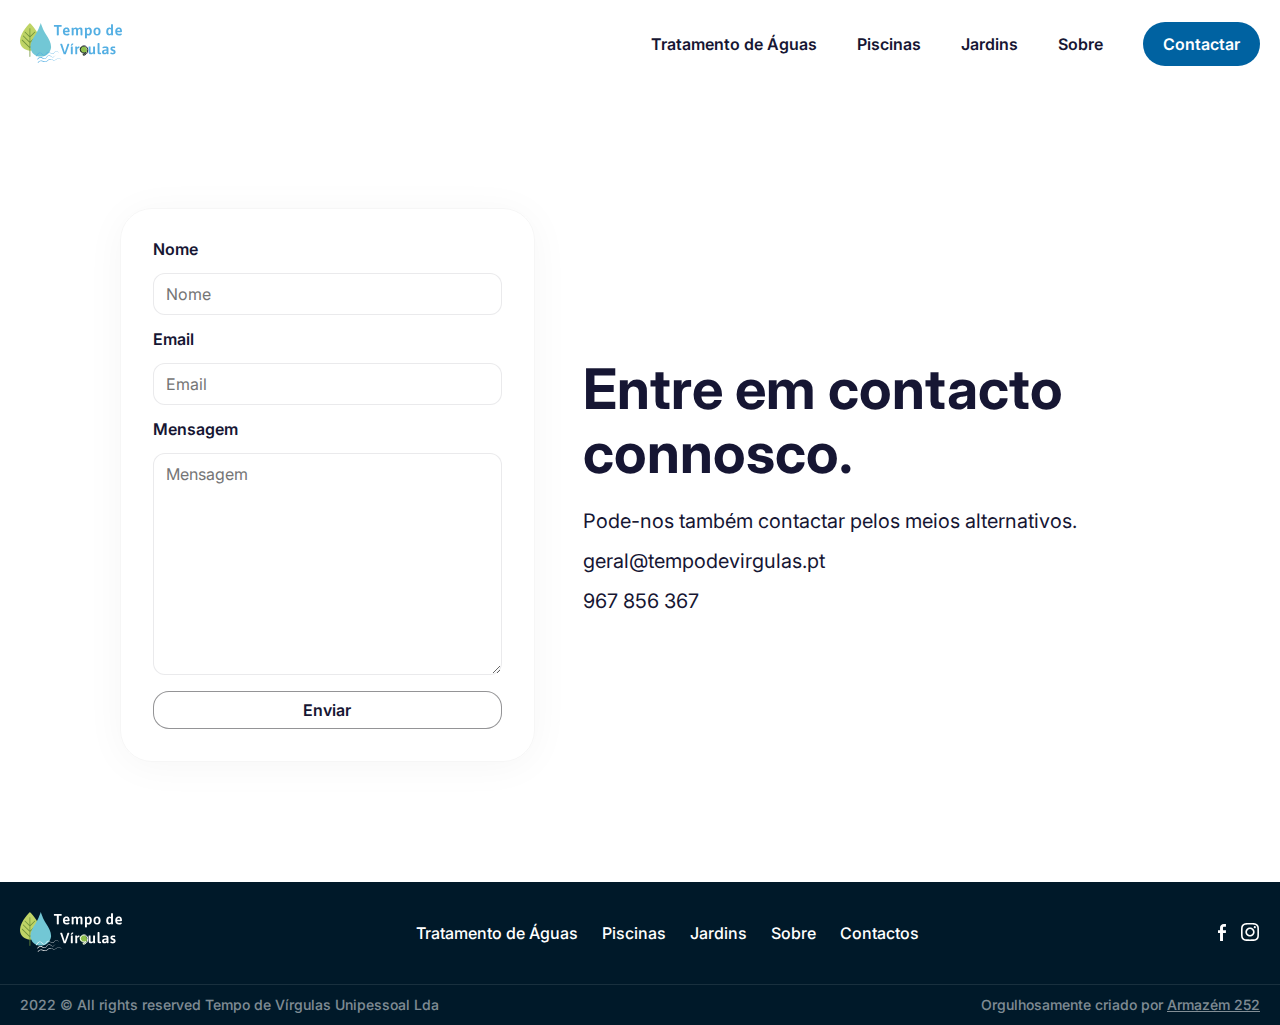
==== contactos.html @ 51889de9 "commit" ====
<!DOCTYPE html>
<html lang="pt-pt">
<head>
    <meta charset="UTF-8">
    <meta http-equiv="X-UA-Compatible" content="IE=edge">
    <meta name="viewport" content="width=device-width, initial-scale=1.0">
    <title>Contactos</title>
    <meta name="description" content="Especialistas em manutenção de piscinas e tratamento de águas em Santo André. Contacte-nos!">
    <link rel="shortcut icon" href="/imagens/favicon.ico" type="image/x-icon">
    <link rel="stylesheet" href="css/style.css">
    <link rel="stylesheet" href="css/media.queries.css">
</head>
<body onresize = "changesize()">
    <header>
        <div class="topbar">
            <a href="index.html"><img src="imagens/logo-horizontal.svg" alt="logotipo"> </a>
            <div class="burger-menu" onclick="clickMenu()">
                <img src="imagens/menu.svg" alt="">
                <p class="text-menu-burger">Menu</p>
            </div>
        </div>
        <div class="line-footer-bottom-footer-2"></div>
        <div class="navigation-nav" id="menu">
            <ul>
                <li><a class="link-navigation" href="tratamentoaguas.html">Tratamento de Águas</a></li>
                <li><a class="link-navigation" href="piscinas.html">Piscinas</a></li>
                <li><a class="link-navigation" href="jardins.html">Jardins</a></li>
                <li><a class="link-navigation" href="sobre.html">Sobre</a></li>
                <li><a class="button-solid-navigation" href="contactos.html">Contactar</a></li>
            </ul>
        </div>
    </header>

    <!--Section-Form-->

    
    <section class="section-contacts">
        <div class="formulario">
            <form class="form-content" action="https://api.staticforms.xyz/submit" method="post">
                <label>Nome</label>
                <input class="input01" type="text" name="name" placeholder="Nome" autocomplete="off" required>
                <label>Email</label>
                <input class="input01" type="email" name="email" placeholder="Email" autocomplete="off" required>
                <label>Mensagem</label>
                <textarea  class="textarea01" class="input01"  name="message" cols="30" rows="10" placeholder="Mensagem" required></textarea>
                <button class="button-solid-form" type="submit">Enviar</button>
                <input class="input01" type="hidden" name="accessKey" value="64ff8dcf-dc8e-4091-83a9-a7719559edc6">
                <input class="input01" type="hidden" name="redirectTo" value="https://www.tempodevirgulas.pt/enviado.html">
            </form>
        </div>
        <div class="hero-content">
            <h1>Entre em contacto connosco.</h1>
            <div>
                <p>Pode-nos também contactar pelos meios alternativos.</p>
                <br>
                <p>geral@tempodevirgulas.pt</p> <br>
                <p>967 856 367</p>
            </div>
        </div>
    </section>


    <!--Footer-->

    <footer>
        <div class="footer-content">
            <div>
                <a href="index.html"><img src="imagens/logo-horizontal-white.svg" alt=""></a>
            </div>
            <div class="footer-navigation">
                <ul>
                    <li><a href="tratamentoaguas.html">Tratamento de Águas</a></li>
                    <li><a href="piscinas.html">Piscinas</a></li>
                    <li><a href="jardins.html">Jardins</a></li>
                    <li><a href="sobre.html">Sobre</a></li>
                    <li><a href="contactos.html">Contactos</a></li>
                </ul>
            </div>
            <div class="footer-icons-social-media">
                <ul>
                    <li><a href="http://www.facebook.com"><img src="imagens/facebook.svg" alt=""></a></li>
                    <li><a href="http://www.instagram.com"><img src="imagens/instagram.svg" alt=""></a></li>
                </ul>
            </div>
        </div>
    </footer>

    <!--Linha-a-separar-->
    
    <div class="line-footer-bottom-footer"></div>

    <!--Bottom-footer-->

    <div class="bottom-footer">
        <div class="bottom-footer-content">
            <p>2022 © All rights reserved Tempo de Vírgulas Unipessoal Lda</p>
            <p>Orgulhosamente criado por <a target="_blank" href="http://www.252.pt">Armazém 252</a></p>
        </div>
    </div>

    <script>
        function changesize(){
            if (window.innerWidth >= 840){
                menu.style.display = 'flex'
            } else {
                menu.style.display = 'none'
            }
        }

        function clickMenu(){
            if (menu.style.display == 'block') {
                menu.style.display = 'none'
            } else {
                menu.style.display = 'block'
            }
        }
    </script>
</body>
</html>
---- css/style.css ----
@charset "UTF-8";
@import url('https://fonts.googleapis.com/css2?family=Inter:wght@100;200;300;400;500;600;700;800;900&display=swap');

body{
    color: #161633;
    margin: 0px;
    padding: 0px;
    font-family: 'Inter';
    font-style: normal;
    font-weight: 600;
    font-size: 16px;
    line-height: 100%;
}

h1{
    font-family: 'Inter';
    font-style: normal;
    font-weight: 700;
    font-size: 56px;
    line-height: 64px;
    margin: 0px;
}

h2{
    font-family: 'Inter';
    font-style: normal;
    font-weight: 600;
    font-size: 48px;
    line-height: 52px;
    margin: 0px;
}

h3{
    font-family: 'Inter';
    font-style: normal;
    font-weight: 500;
    font-size: 40px;
    line-height: 48px;
    margin: 0px;
}

p{
    font-family: 'Inter';
    font-style: normal;
    font-weight: 400;
    font-size: 20px;
    line-height: 24px;
    margin: 0px;
}

a{
    color: #0062A1;
    text-decoration: none;
}

ul{
    list-style: none;
}

.link-solid-arrow{
    display: flex;
    flex-direction: row;
    gap: 8px;
}

/** Section-header **/


header{
    display: flex;
    flex-direction: row;
    justify-content: space-between;
    max-width: 1432px;
    align-items: center;
    margin: 24px auto 24px auto;
}

.navigation-nav > ul{
    display: flex;
    list-style: none;
}

.link-navigation{
    padding: 12px 20px;
    color: #161633;
}

.button-solid-navigation{
    padding: 12px 20px;
    color: white;
    background-color: #0062A1;
    border-radius: 999px;
    margin-left: 20px;
}

/** section-hero **/


.hero{
    display: flex;
    flex-direction: row;
    align-items: center;
    margin: auto;
    max-width: 1188px;
    padding: 120px 0px;
    gap: 100px;
}

.hero-video{
    border-radius: 32px;
}

.hero-content{
    display: flex;
    gap: 24px;
    max-width: 578px;
    flex-direction: column;
}

/** Section-services **/

.section-services-background{
    background-color: rgba(0, 98, 161, 0.04);
    margin: auto;
    padding: 120px 0px;
    justify-content: center;
}

.section-services{
    justify-content: space-between;
    display: flex;
    flex-direction: row;
    max-width: 1188px;
    margin: auto;
    align-content: center;
    flex-wrap: wrap;
}

.section-services-copy{
    max-width: 578px;
    gap: 24px;
    flex-direction: column;
    display: flex;
}

.subtitle-sections{
    color: #0062A1;
    display: flex;
    width: fit-content;
    flex-direction: row;
    align-items: flex-start;
    padding: 4px 12px;
    border: 1px solid rgba(0, 98, 161, 0.4);
    border-radius: 999px;

    /**Font**/

    font-family: 'Inter';
    font-style: normal;
    font-weight: 600;
    font-size: 12px;
    line-height: 20px;
}

.section-services-tags{
    align-items: center;
    display: flex;
}

.list-tags-services{
    display: flex;
    flex-wrap: wrap;
    max-width: 456px;
    gap: 10px;
    margin: 0px;
}

.tag-services{
    margin: 0px;
    display: flex;
    flex-direction: row;
    align-items: flex-start;
    padding: 12px 16px;
   
    /* light/subtle */

    border: 1px solid rgba(20, 20, 31, 0.08);
    border-radius: 20px;
}

/*Section-About*/

.section-about{
    margin: auto;
    padding: 120px 0px;
    display: grid;
    flex-direction: column;
    gap: 120px;
}


.section-about-copy{
    display: flex;
    flex-direction: column;
    padding: 0px;
    margin: auto;
    gap: 24px;
    max-width: 700px;
}

.section-about-images{
    margin: auto;
    display: flex;
    flex-direction: row;
    gap: 32px;
}

.section-about-images > div{
    display: flex;
    flex-direction: column;
    gap: 32px;
}

/** Footer **/

footer{
    position: ab;
    background-color: #001929;
    bottom: 0;
}

.footer-content{
    display: flex;
    flex-direction: row;
    align-items: center;
    padding: 24px 0px;
    justify-content: space-between;
    margin: auto;
    max-width: 1433px;
}

.footer-navigation > ul{
    display: flex;
    flex-direction: row;
    gap: 24px;
}

.footer-navigation > ul > li > a{
    font-family: 'Inter';
    font-style: normal;
    font-weight: 510;
    font-size: 16px;
    line-height: 16px;
    color: white;
}

.footer-icons-social-media > ul{
    display: flex;
    flex-direction: row;
    gap: 8px;
}

.bottom-footer{
    background-color: #001929;
}

.bottom-footer-content{
    display: flex;
    flex-direction: row;
    justify-content: space-between;
    margin: auto;
    padding: 10px 0px;
    max-width: 1433px;
}

.line-footer-bottom-footer{
    background-color: hsla(203, 100%, 8%, 0.9);
    width: 100%;
    height: 1px;
}

.line-footer-bottom-footer-2{
    display: none;
    background: rgba(0, 25, 41, 0.9);
    width: 100%;
    height: 1px;
}


.bottom-footer-content > p{
    font-family: 'Inter';
    font-style: normal;
    font-weight: 510;
    font-size: 14px;
    line-height: 20px;
    color: hwb(0 100% 0% / 0.506);
}

.bottom-footer-content > p > a{
    text-decoration: underline;
    color: hwb(0 100% 0% / 0.506);
}

/*
    Tratamento Águas
*/

.section-hero-images{
    margin: auto;
    display: flex;
    flex-direction: row;
}

.section-hero-images > img{
    width: 100%;
}

.section-hero-pages{
    margin: auto;
    padding: 120px 0px;
    display: grid;
    flex-direction: column;
    gap: 120px;
}

.section-calcario{
    margin: auto;
    padding: 0px 0px;
    display: grid;
    flex-direction: column;
    gap: 120px;
}

.section-cards{
    display: flex;
    margin: auto;
    padding: 120px 0px;
    justify-content: center;
}

.cards-agua{
    display: flex;
    flex-direction: row;
    max-width: 1188px;
    gap: 32px;
}

.card-agua{
    margin: 0px;
    display: flex;
    flex-direction: column;
    gap: 16px;
    /* neutral/white */

    background: #FFFFFF;
    /* light/soft */

    border: 1px solid rgba(20, 20, 31, 0.04);
    box-shadow: 0px 4px 40px rgba(0, 0, 0, 0.04);
    border-radius: 16px;
    padding: 32px;
    width: fit-content;
    height: fit-content;

}

.title-min{
    font-weight: 600;
    font-size: 20px;
    line-height: 24px;
    margin: 0px;
    display: flex;
    flex-direction: row;
    align-items: flex-start;
}

.section-tratamento-background{
    background-color: rgba(0, 98, 161, 0.04);
    margin: auto;
    padding: 120px 0px;
    justify-content: center;
    display: flex;
    flex-direction: column;
    gap: 120px;

}

.section-tratamento{
    justify-content: space-between;
    display: flex;
    flex-direction: row;
    max-width: 1188px;
    margin: auto;
    align-content: center;
    flex-wrap: wrap;
    gap: 32px;
}

#tratamento02{
    flex-direction: row-reverse;
}

.section-tratamento-copy{
    max-width: 578px;
    gap: 24px;
    flex-direction: column;
    display: flex;
    justify-content: center;
}

.section-tratamento-image > img{
    width: 100%;
}

.section-contacts{
    display: flex;
    margin: auto;
    justify-content: center;
    align-items: center;
    padding: 120px 0px;
    gap: 48px;
}

.form-content{
    display: flex;
    flex-direction: column;
    padding: 32px;
    border: 1px solid rgba(20, 20, 31, 0.04);
    box-shadow: 0px 4px 40px rgba(0, 0, 0, 0.04);
    border-radius: 32px;
    gap: 16px;
}

label{
    font-size: 16px;
    color: #161633;
}

.input01{
    font: 16px;
    padding: 10px 12px;
    border-radius: 12px;
    border: 1px solid rgba(220, 220, 224, 0.6);
    border-radius: 12px;
    font-size: 16px;
    font-family: 'inter';
}

.input01:hover{
    border: 1px solid rgb(128, 128, 131);

}

.input01:focus{
    border: 1px solid rgb(0, 0, 0);
}

.textarea01{
    font: 16px;
    padding: 10px 12px;
    border-radius: 12px;
    border: 1px solid rgba(220, 220, 224, 0.6);
    border-radius: 12px;
    font-size: 16px;
    font-family: 'inter';
}

.button-solid-form{
    font-size: 16px;
    font-family: 'Inter';
    font-style: normal;
    font-weight: 600;
    padding: 8px 12px;
    color: #161633;
    background-color: white;
    border: 1px solid rgba(118, 118, 121, 0.784);
    border-radius: 16px;
}

.button-solid-form:hover{
    background-color: #0062A1;
    color: white;
}

.section-thanks{
    display: flex;
    margin: auto;
    justify-content: center;
    align-items: center;
    padding: 120px 0px 240px 0px;
    gap: 48px;
}
---- css/media.queries.css ----
@charset "UTF-8";
@import url('https://fonts.googleapis.com/css2?family=Inter:wght@100;200;300;400;500;600;700;800;900&display=swap');


@media screen and (max-width: 1450px){
    header{
        padding: 20px;
        margin: 0px;
    }

    .hero{
        padding: 120px 40px;
    }

    .section-services-background{
        padding: 120px 40px;
    }

    footer{
        padding: 0px 20px;
    }

    .bottom-footer{
        padding: 0px 20px;
    }
}

@media screen and (max-width: 1222px){
    header{
        padding: 20px;
        margin: 0px;
    }

    footer{
        padding: 0px 20px;
    }

    .bottom-footer{
        padding: 0px 20px;
    }

    .hero-video{
        width: 100%;
    }

    .section-hero-pages{
        padding: 120px 40px;
    }

    .section-cards{
        padding: 120px 40px;
    }

    .section-tratamento-background{
        padding: 120px 40px;
    }

    .section-tratamento{
        flex-wrap: nowrap;
    }

}

@media screen and (max-width: 1156px){

    .section-services{
        flex-wrap: wrap;
        gap: 80px;
    }

    .section-services-tags > ul{
        padding: 0px;
    }

    .section-hero-pages{
        padding: 120px 40px;
    }

    .section-tratamento{
        flex-wrap: wrap;
        justify-content: left;
    }

    .section-contacts{
        padding: 120px 20px;
    }

}

@media screen and (max-width: 980px){

    .hero{
        flex-wrap: wrap;
        flex-direction: column-reverse;
    }

    .section-contacts{
        padding: 120px 20px;
    }
}

@media screen and (max-width: 840px){

    body{
        margin: 0px;
    }

    h1{
       font-size: 40px;
       line-height: 48px;
    }

    h2{
        font-size: 34px;
        line-height: 40px;
    }

    h3{
        font-size: 28px;
        line-height: 34px;
    }

    header{
        display: block;
        margin: 0px;
        padding: 0px;

    }

    .topbar{
        padding: 20px;
        display: flex;
        justify-content: space-between;
        flex-direction: row;
        margin: auto;
        align-items: center;
    }

    .text-menu-burger{
        font-size: 16px;
    }

    .burger-menu{
        display: flex;
        gap: 4px;
        cursor: pointer;
    }

    .line-footer-bottom-footer-2{
        display: none;
        background-color: #F1F1F1;
        margin: 0px 10px;
    }

    .navigation-nav{
        display: none;
        background-color: white;
        height: 100%;
    }
    .navigation-nav > ul{
        display: block;
        margin: 0px;
        padding: 20px;
    }

    .navigation-nav > ul > li{
        margin: 0px;
        padding: 12px 0px;
    }
    
    .navigation-nav > ul > li > a{
        margin: 0px;
        padding: 0px 0px;
    }

    .link-navigation{
        padding: 0px 20px;
        color: #161633;
        font-size: 28px;
        font-weight: 400;
    }

    .button-solid-navigation{
        padding: 12px 20px;
        color: #161633;
        background-color: #0063a100;
        border-radius: 0px;
        margin-left: 0px;
        font-size: 28px;
        font-weight: 400;
    }

    .hero{
        flex-wrap: wrap;
        padding: 80px 20px;
        gap: 60px;
        flex-direction: column-reverse;
    }

    .hero-video{
        width: 100%;
    }

    .section-services{
        gap: 60px;
    }
    
    .section-services-background{
        padding: 80px 20px;
        gap: 60px;
    }
    
    .list-tags-services{
        padding: 0px;
    }

    .section-about{
        padding: 80px 20px;
        margin: 0px;
        gap: 60px;
    }

    .section-about-images{
        flex-wrap: wrap;
    }

    .section-about-images > img{
        width: 92vw;
        height: 100%;
    }
    
    .section-about-images > div > img{
        width: 92vw;
    }

    footer{
        padding: 20px 20px;
    }

    .footer-content{
        padding: 0px;
        display: grid;
        flex-direction: column;
        gap: 24px;
    }
    
    .footer-navigation > ul{
        display: flex;
        flex-direction: column;
        gap: 24px;
        padding: 0px;
    }

    .footer-icons-social-media > ul{
        display: flex;
        flex-direction: column;
        gap: 8px;
        padding: 0px;
    }

    .bottom-footer-content{
        padding: 20px 20px;
        display: grid;
        gap: 8px;
    }

    .section-hero-pages{
        padding: 80px 20px;
        gap: 40px;
    }

    .section-calcario{
        padding: 80px 20px;
    }

    .section-cards{
        padding: 0px 20px 80px 20px;

    }

    .cards-agua{
        display: flex;
        flex-wrap: wrap;
    }

    .section-tratamento-background{
        padding: 80px 20px;
    }

    .section-tratamento{
        gap: 32px;
    }
    
    .section-contacts{
        flex-direction: column-reverse;
        flex-wrap: wrap;
        left: 0%;
        gap: 48px;
        padding: 80px 20px;
        margin: auto;
        width: fit-content;
    }

    .formulario{
        flex-direction: row-reverse;
        margin: 0px;
        width: fit-content;
    }

    .form-content{
        display: flex;
    }


    .section-thanks{
        padding: 120px 20px;
    }
}

@media screen and (min-width: 840px) {
    .burger-menu{
        display: none;
    }

    .line-footer-bottom-footer-2{
        display: none;
    }
}
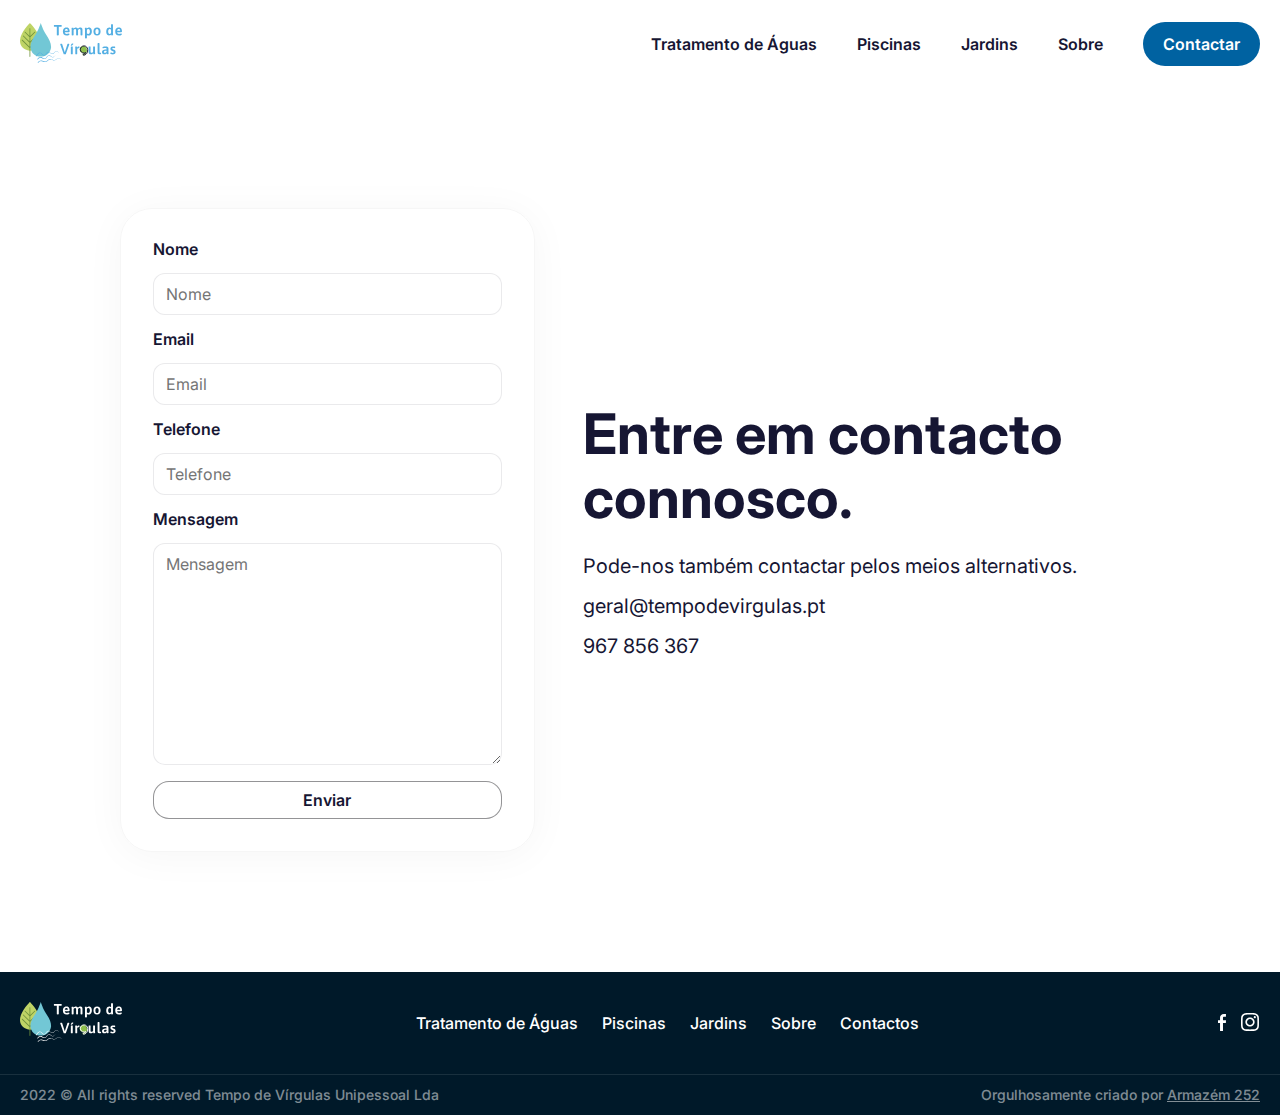
==== commit 5debc4d4: "contacts.html" ====
--- a/contactos.html
+++ b/contactos.html
@@ -41,6 +41,8 @@
                 <input class="input01" type="text" name="name" placeholder="Nome" autocomplete="off" required>
                 <label>Email</label>
                 <input class="input01" type="email" name="email" placeholder="Email" autocomplete="off" required>
+                <label>Telefone</label>
+                <input class="input01" type="tel" name="tel" placeholder="Telefone" autocomplete="off" required>
                 <label>Mensagem</label>
                 <textarea  class="textarea01" class="input01"  name="message" cols="30" rows="10" placeholder="Mensagem" required></textarea>
                 <button class="button-solid-form" type="submit">Enviar</button>
--- a/css/style.css
+++ b/css/style.css
@@ -465,6 +465,10 @@
     font-family: 'inter';
 }
 
+.textarea01:hover{
+    border: 1px solid rgb(0, 0, 0);
+}
+
 .button-solid-form{
     font-size: 16px;
     font-family: 'Inter';
@@ -489,4 +493,20 @@
     align-items: center;
     padding: 120px 0px 240px 0px;
     gap: 48px;
+}
+
+/* 404 PAGE */
+
+
+.div404{
+    padding: 300px 0px;
+    margin: auto;
+    display: flex;
+    flex-direction: column;
+    align-items: center;
+    gap: 20px;
+}
+
+.p404{
+    text-align: center;
 }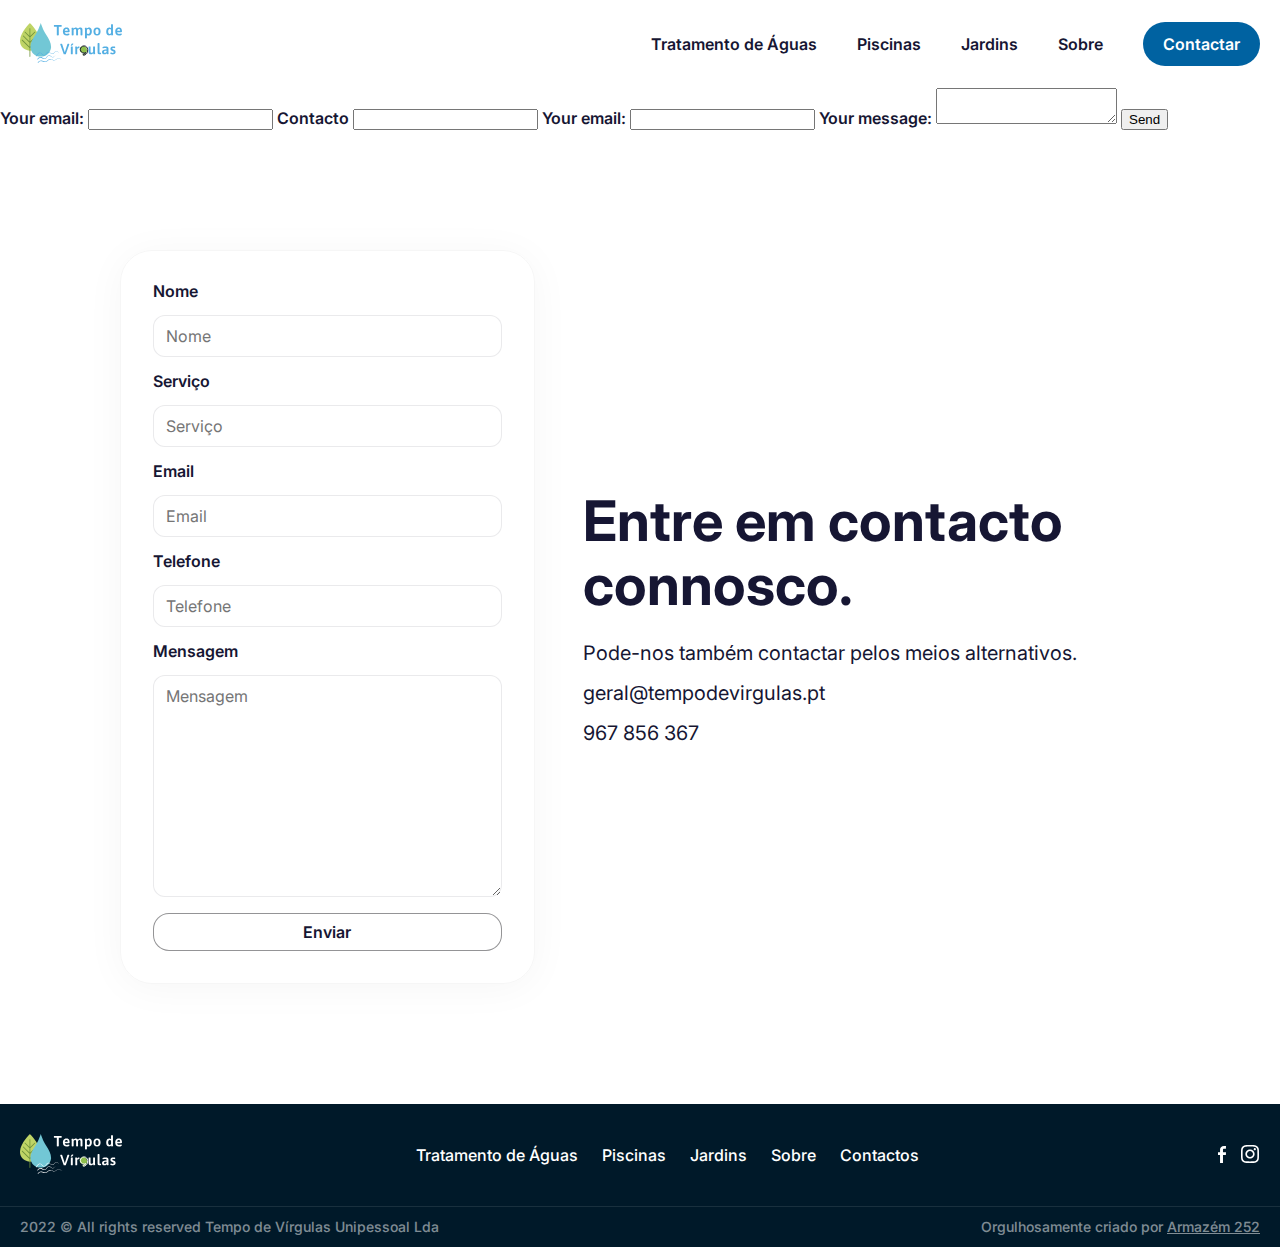
==== commit dc44bb44: "Update contactos.html" ====
--- a/contactos.html
+++ b/contactos.html
@@ -33,12 +33,40 @@
 
     <!--Section-Form-->
 
-    
+    <form
+  action="https://formspree.io/f/mwkjrjde"
+  method="POST"
+>
+  <label>
+    Your email:
+    <input type="email" name="email">
+  </label>
+  <label>
+    Contacto
+    <input type="tel" name="tel">
+  </label>
+  <label>
+    Your email:
+    <input type="text" name="service">
+  </label>
+  <label>
+    Your message:
+    <textarea name="message"></textarea>
+  </label>
+  <!-- your other form fields go here -->
+  <button type="submit">Send</button>
+</form>
+
+       <!--Section-Form-->
+       
+
     <section class="section-contacts">
         <div class="formulario">
             <form class="form-content" action="https://api.staticforms.xyz/submit" method="post">
                 <label>Nome</label>
                 <input class="input01" type="text" name="name" placeholder="Nome" autocomplete="off" required>
+                <label>Serviço</label>
+                <input class="input01" type="text" name="name" placeholder="Serviço" autocomplete="off" required>
                 <label>Email</label>
                 <input class="input01" type="email" name="email" placeholder="Email" autocomplete="off" required>
                 <label>Telefone</label>
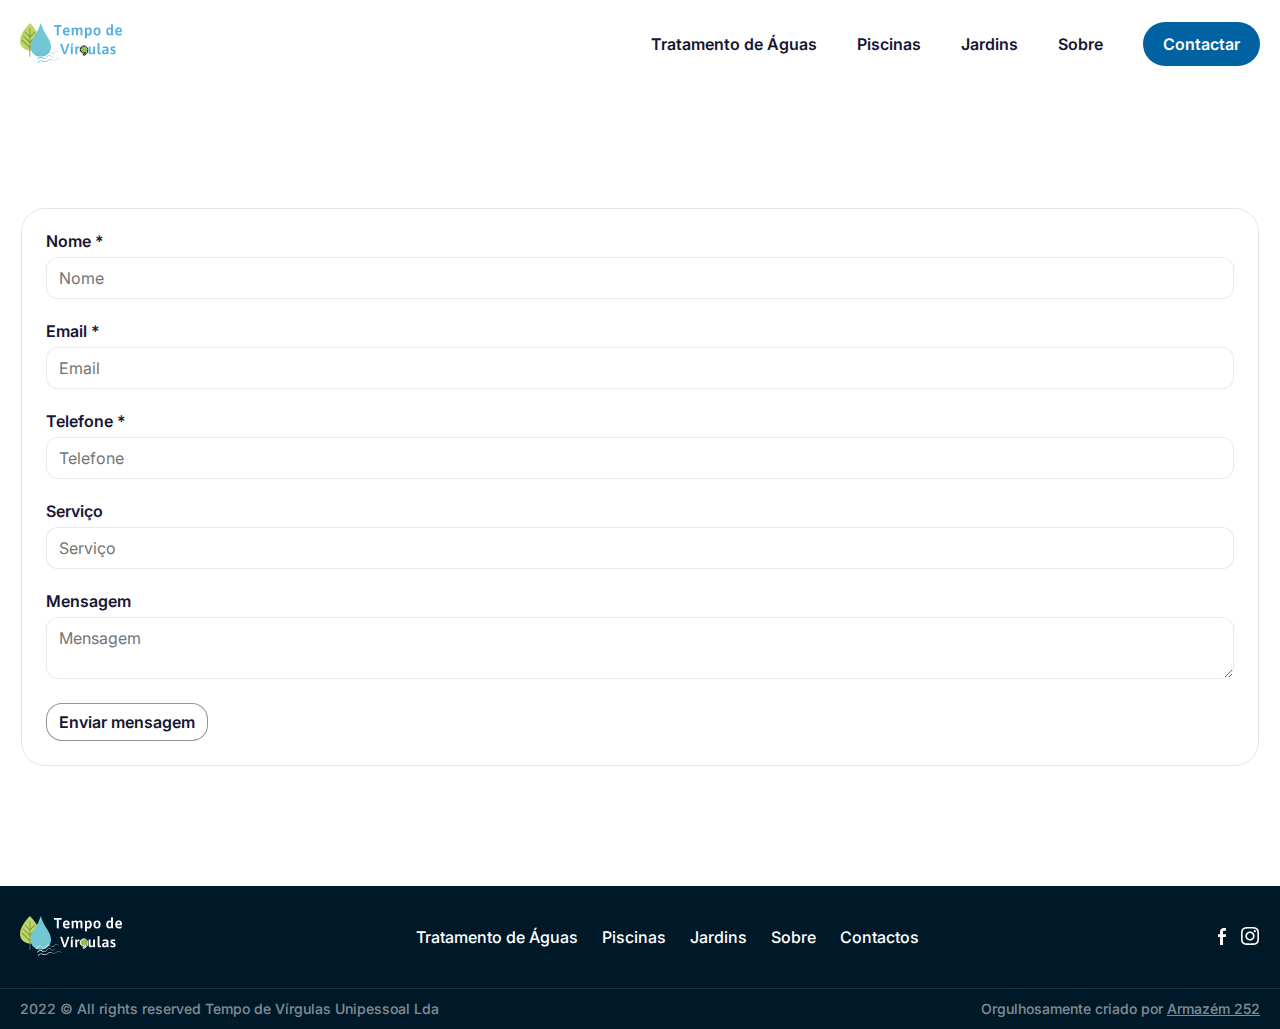
==== commit 9c6283a4: "contactos" ====
--- a/contactos.html
+++ b/contactos.html
@@ -33,62 +33,39 @@
 
     <!--Section-Form-->
 
-    <form
-  action="https://formspree.io/f/mwkjrjde"
-  method="POST"
->
-  <label>
-    Your email:
-    <input type="email" name="email">
-  </label>
-  <label>
-    Contacto
-    <input type="tel" name="tel">
-  </label>
-  <label>
-    Your email:
-    <input type="text" name="service">
-  </label>
-  <label>
-    Your message:
-    <textarea name="message"></textarea>
-  </label>
-  <!-- your other form fields go here -->
-  <button type="submit">Send</button>
-</form>
+        <div class="section-form">
+            <form class="formulario" action="https://formspree.io/f/mwkjrjde" method="POST">
 
-       <!--Section-Form-->
-       
+            <div class="input-form">
+                <label>Nome <span>*</span></label>
+                <input class="input01" type="text" name="name" placeholder="Nome" required>
+            </div>
 
-    <section class="section-contacts">
-        <div class="formulario">
-            <form class="form-content" action="https://api.staticforms.xyz/submit" method="post">
-                <label>Nome</label>
-                <input class="input01" type="text" name="name" placeholder="Nome" autocomplete="off" required>
-                <label>Serviço</label>
-                <input class="input01" type="text" name="name" placeholder="Serviço" autocomplete="off" required>
-                <label>Email</label>
-                <input class="input01" type="email" name="email" placeholder="Email" autocomplete="off" required>
-                <label>Telefone</label>
-                <input class="input01" type="tel" name="tel" placeholder="Telefone" autocomplete="off" required>
+            <div class="input-form">
+                <label>Email <span>*</span></label>
+                <input class="input01" type="email" name="email" placeholder="Email" required>
+            </div>
+
+            <div class="input-form">
+                <label>Telefone <span>*</span></label>
+                <input class="input01" type="tel" name="phone" placeholder="Telefone" required>
+            </div>
+
+            <div class="input-form">
+                <label>Serviço </label>
+                <input class="input01" type="text" name="service" placeholder="Serviço" required>
+            </div>
+            
+            <div class="input-form">
                 <label>Mensagem</label>
-                <textarea  class="textarea01" class="input01"  name="message" cols="30" rows="10" placeholder="Mensagem" required></textarea>
-                <button class="button-solid-form" type="submit">Enviar</button>
-                <input class="input01" type="hidden" name="accessKey" value="64ff8dcf-dc8e-4091-83a9-a7719559edc6">
-                <input class="input01" type="hidden" name="redirectTo" value="https://www.tempodevirgulas.pt/enviado.html">
+                <textarea class="input01" name="message" placeholder="Mensagem" required></textarea>
+            </div>
+            <!-- your other form fields go here -->
+            
+            <button class="button-solid-form" type="submit">Enviar mensagem</button>
             </form>
+                </div>
         </div>
-        <div class="hero-content">
-            <h1>Entre em contacto connosco.</h1>
-            <div>
-                <p>Pode-nos também contactar pelos meios alternativos.</p>
-                <br>
-                <p>geral@tempodevirgulas.pt</p> <br>
-                <p>967 856 367</p>
-            </div>
-        </div>
-    </section>
-
 
     <!--Footer-->
 
--- a/css/style.css
+++ b/css/style.css
@@ -412,23 +412,26 @@
     width: 100%;
 }
 
-.section-contacts{
-    display: flex;
-    margin: auto;
-    justify-content: center;
-    align-items: center;
-    padding: 120px 0px;
-    gap: 48px;
-}
-
-.form-content{
-    display: flex;
-    flex-direction: column;
-    padding: 32px;
-    border: 1px solid rgba(20, 20, 31, 0.04);
-    box-shadow: 0px 4px 40px rgba(0, 0, 0, 0.04);
-    border-radius: 32px;
-    gap: 16px;
+.section-form{
+    padding: 120px 0px;
+}
+
+.formulario{
+    display: flex;
+    justify-content: left;
+    max-width: 1188px;
+    margin: auto;
+    gap: 24px;
+    flex-wrap: wrap;
+    border: 1px solid #0019291c;
+    padding: 24px;
+    border-radius: 24px;
+}
+.input-form{
+    display: flex;
+    width: 100%;
+    gap: 8px;
+    flex-direction: column;
 }
 
 label{
@@ -479,6 +482,7 @@
     background-color: white;
     border: 1px solid rgba(118, 118, 121, 0.784);
     border-radius: 16px;
+    width: fit-content;
 }
 
 .button-solid-form:hover{
--- a/css/media.queries.css
+++ b/css/media.queries.css
@@ -81,10 +81,6 @@
         justify-content: left;
     }
 
-    .section-contacts{
-        padding: 120px 20px;
-    }
-
 }
 
 @media screen and (max-width: 980px){
@@ -92,10 +88,6 @@
     .hero{
         flex-wrap: wrap;
         flex-direction: column-reverse;
-    }
-
-    .section-contacts{
-        padding: 120px 20px;
     }
 }
 
@@ -304,16 +296,15 @@
     .formulario{
         flex-direction: row-reverse;
         margin: 0px;
-        width: fit-content;
+        width: 85vw;
     }
 
     .form-content{
         display: flex;
     }
 
-
-    .section-thanks{
-        padding: 120px 20px;
+    .section-form{
+        padding: 80px 20px;
     }
 }
 
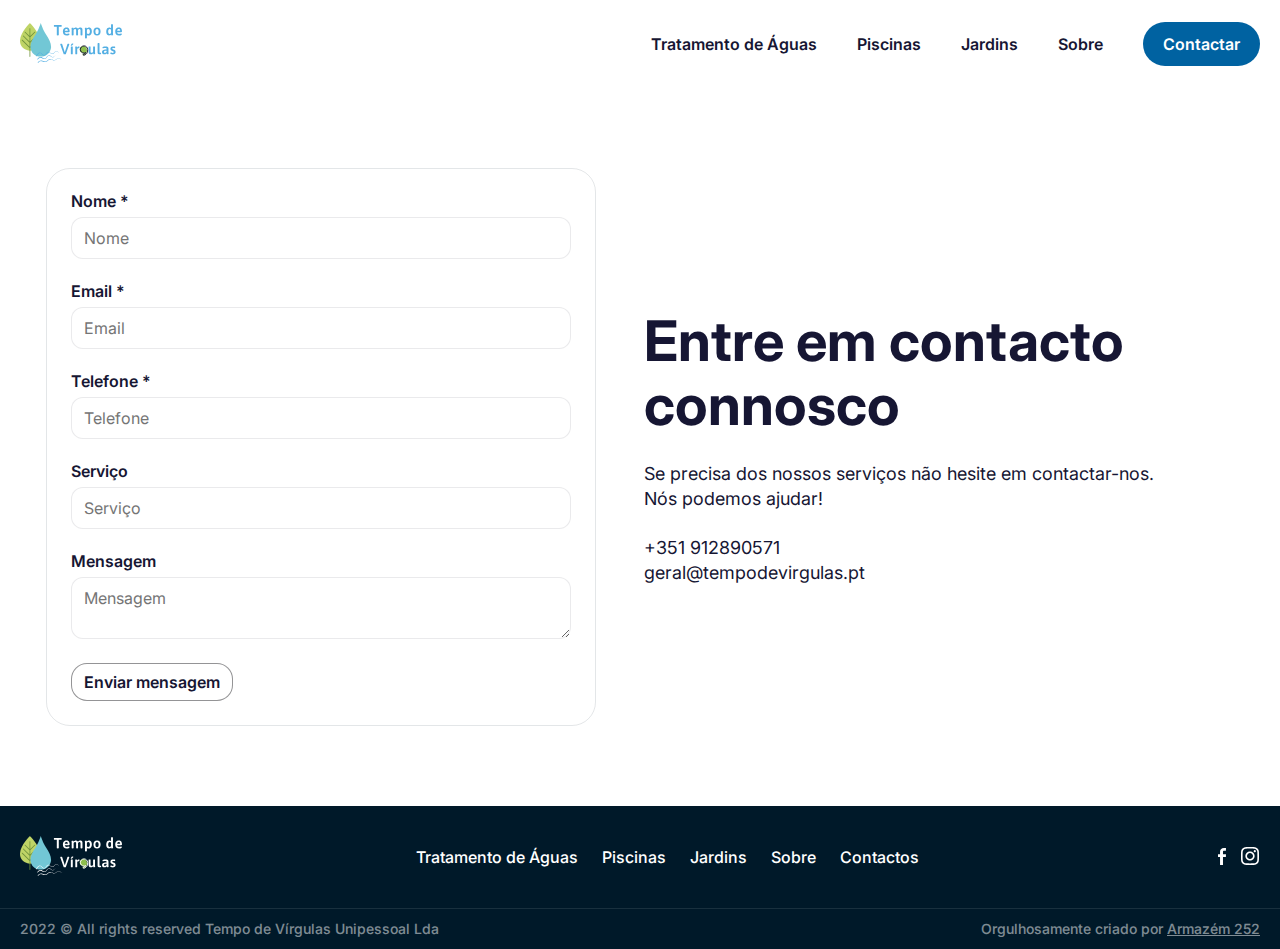
==== commit c34e6d51: "contactos css media queries" ====
--- a/contactos.html
+++ b/contactos.html
@@ -34,37 +34,44 @@
     <!--Section-Form-->
 
         <div class="section-form">
-            <form class="formulario" action="https://formspree.io/f/mwkjrjde" method="POST">
+            <div class="form-content">
+                <form class="formulario" action="https://formspree.io/f/mwkjrjde" method="POST">
+                    <div class="input-form">
+                        <label>Nome <span>*</span></label>
+                        <input class="input01" type="text" name="name" placeholder="Nome" required>
+                    </div>
+                    <div class="input-form">
+                        <label>Email <span>*</span></label>
+                        <input class="input01" type="email" name="email" placeholder="Email" required>
+                    </div>
+                    <div class="input-form">
+                        <label>Telefone <span>*</span></label>
+                        <input class="input01" type="tel" name="phone" placeholder="Telefone" required>
+                    </div>
+                    <div class="input-form">
+                        <label>Serviço </label>
+                        <input class="input01" type="text" name="service" placeholder="Serviço" required>
+                    </div>
+                    
+                    <div class="input-form">
+                        <label>Mensagem</label>
+                        <textarea class="input01" name="message" placeholder="Mensagem" required></textarea>
+                    </div>
 
-            <div class="input-form">
-                <label>Nome <span>*</span></label>
-                <input class="input01" type="text" name="name" placeholder="Nome" required>
+                    <!-- your other form fields go here -->
+                    
+                    <button class="button-solid-form" type="submit">Enviar mensagem</button>
+                </form>
+                <div class="content-contact">
+                    <h1>Entre em contacto connosco</h1>
+                    <p class="contante-contacts">Se precisa dos nossos serviços não hesite em contactar-nos. <br> Nós podemos ajudar!</p>
+                    <div class="content-contact-p">
+                        <p class="contante-contacts">
+                            +351 912890571 <br> geral@tempodevirgulas.pt
+                        </p>
+                    </div>
+                </div>
             </div>
-
-            <div class="input-form">
-                <label>Email <span>*</span></label>
-                <input class="input01" type="email" name="email" placeholder="Email" required>
-            </div>
-
-            <div class="input-form">
-                <label>Telefone <span>*</span></label>
-                <input class="input01" type="tel" name="phone" placeholder="Telefone" required>
-            </div>
-
-            <div class="input-form">
-                <label>Serviço </label>
-                <input class="input01" type="text" name="service" placeholder="Serviço" required>
-            </div>
-            
-            <div class="input-form">
-                <label>Mensagem</label>
-                <textarea class="input01" name="message" placeholder="Mensagem" required></textarea>
-            </div>
-            <!-- your other form fields go here -->
-            
-            <button class="button-solid-form" type="submit">Enviar mensagem</button>
-            </form>
-                </div>
         </div>
 
     <!--Footer-->
--- a/css/style.css
+++ b/css/style.css
@@ -416,10 +416,20 @@
     padding: 120px 0px;
 }
 
+.form-content{
+    display: flex;
+    flex-direction: row;
+    gap: 48px;
+    max-width: 1188px ;
+    justify-content: space-between;
+    align-items: center;
+    margin: auto;
+}
+
 .formulario{
     display: flex;
     justify-content: left;
-    max-width: 1188px;
+    max-width:500px;
     margin: auto;
     gap: 24px;
     flex-wrap: wrap;
@@ -432,6 +442,11 @@
     width: 100%;
     gap: 8px;
     flex-direction: column;
+}
+
+.contante-contacts{
+    font-size: 18px;
+    line-height: 140%;
 }
 
 label{
@@ -449,6 +464,12 @@
     font-family: 'inter';
 }
 
+.content-contact{
+    display: flex;
+    flex-direction: column;
+    gap: 24px;
+}
+
 .input01:hover{
     border: 1px solid rgb(128, 128, 131);
 
--- a/css/media.queries.css
+++ b/css/media.queries.css
@@ -23,6 +23,10 @@
     .bottom-footer{
         padding: 0px 20px;
     }
+
+    .section-form{
+        padding: 80px 20px;
+    }
 }
 
 @media screen and (max-width: 1222px){
@@ -79,6 +83,10 @@
     .section-tratamento{
         flex-wrap: wrap;
         justify-content: left;
+    }
+
+    .section-form{
+        padding: 80px 20px;
     }
 
 }
@@ -282,25 +290,14 @@
     .section-tratamento{
         gap: 32px;
     }
-    
-    .section-contacts{
-        flex-direction: column-reverse;
-        flex-wrap: wrap;
-        left: 0%;
-        gap: 48px;
-        padding: 80px 20px;
-        margin: auto;
-        width: fit-content;
-    }
 
     .formulario{
-        flex-direction: row-reverse;
-        margin: 0px;
-        width: 85vw;
+        max-width: none;
     }
 
     .form-content{
-        display: flex;
+        flex-wrap: wrap-reverse;
+        justify-content: left;
     }
 
     .section-form{
